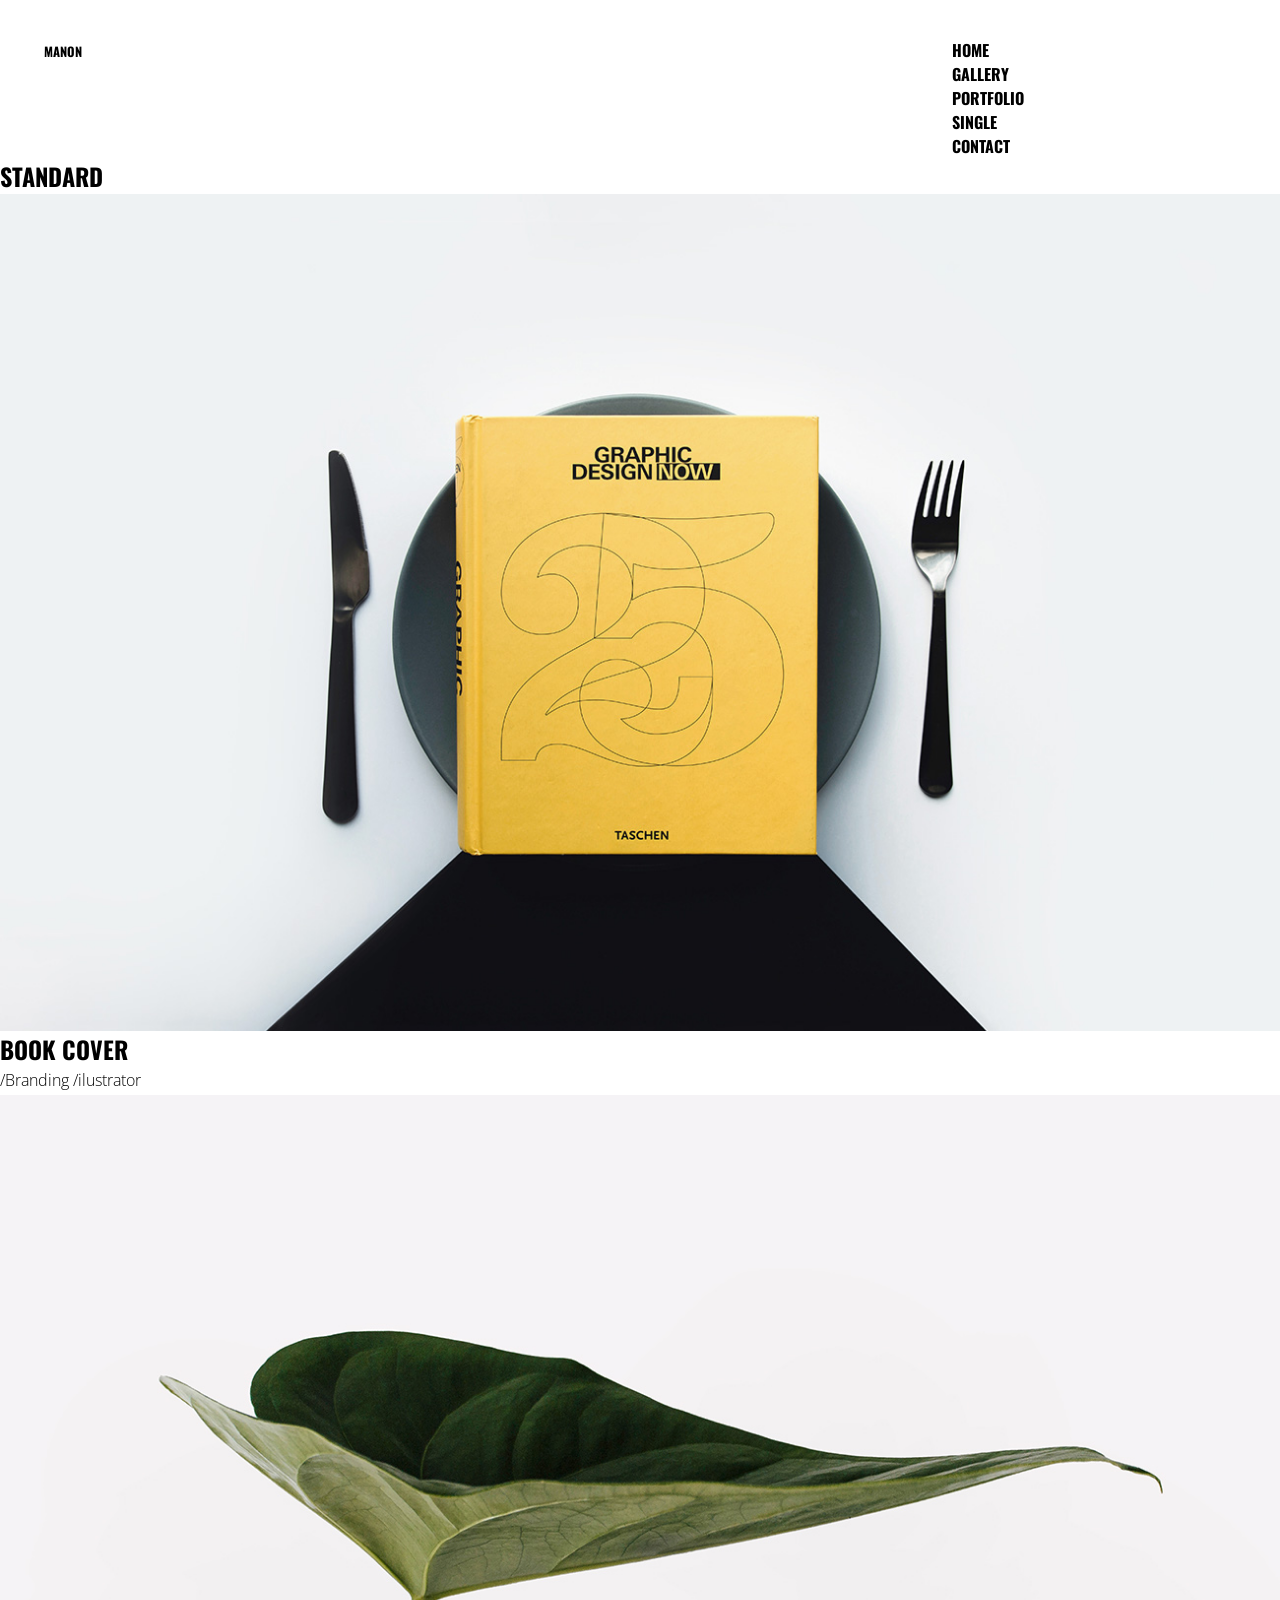
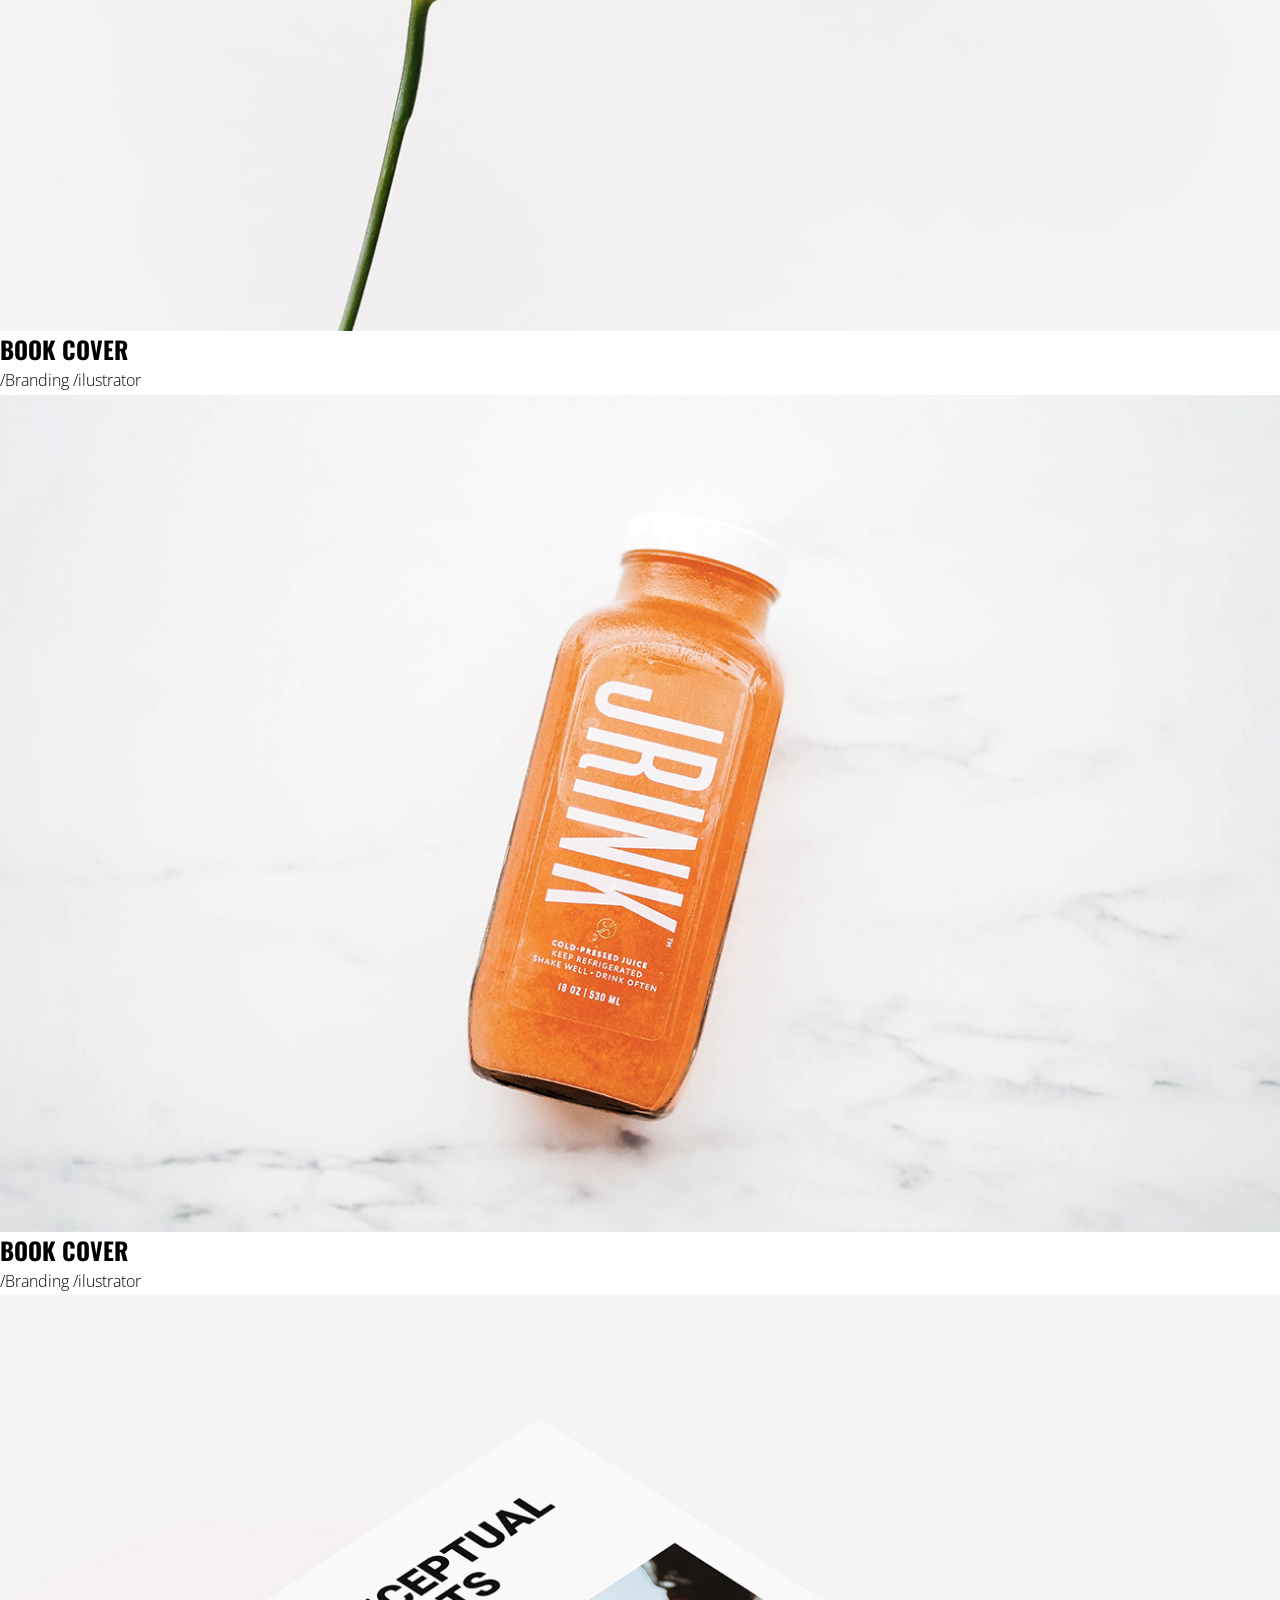
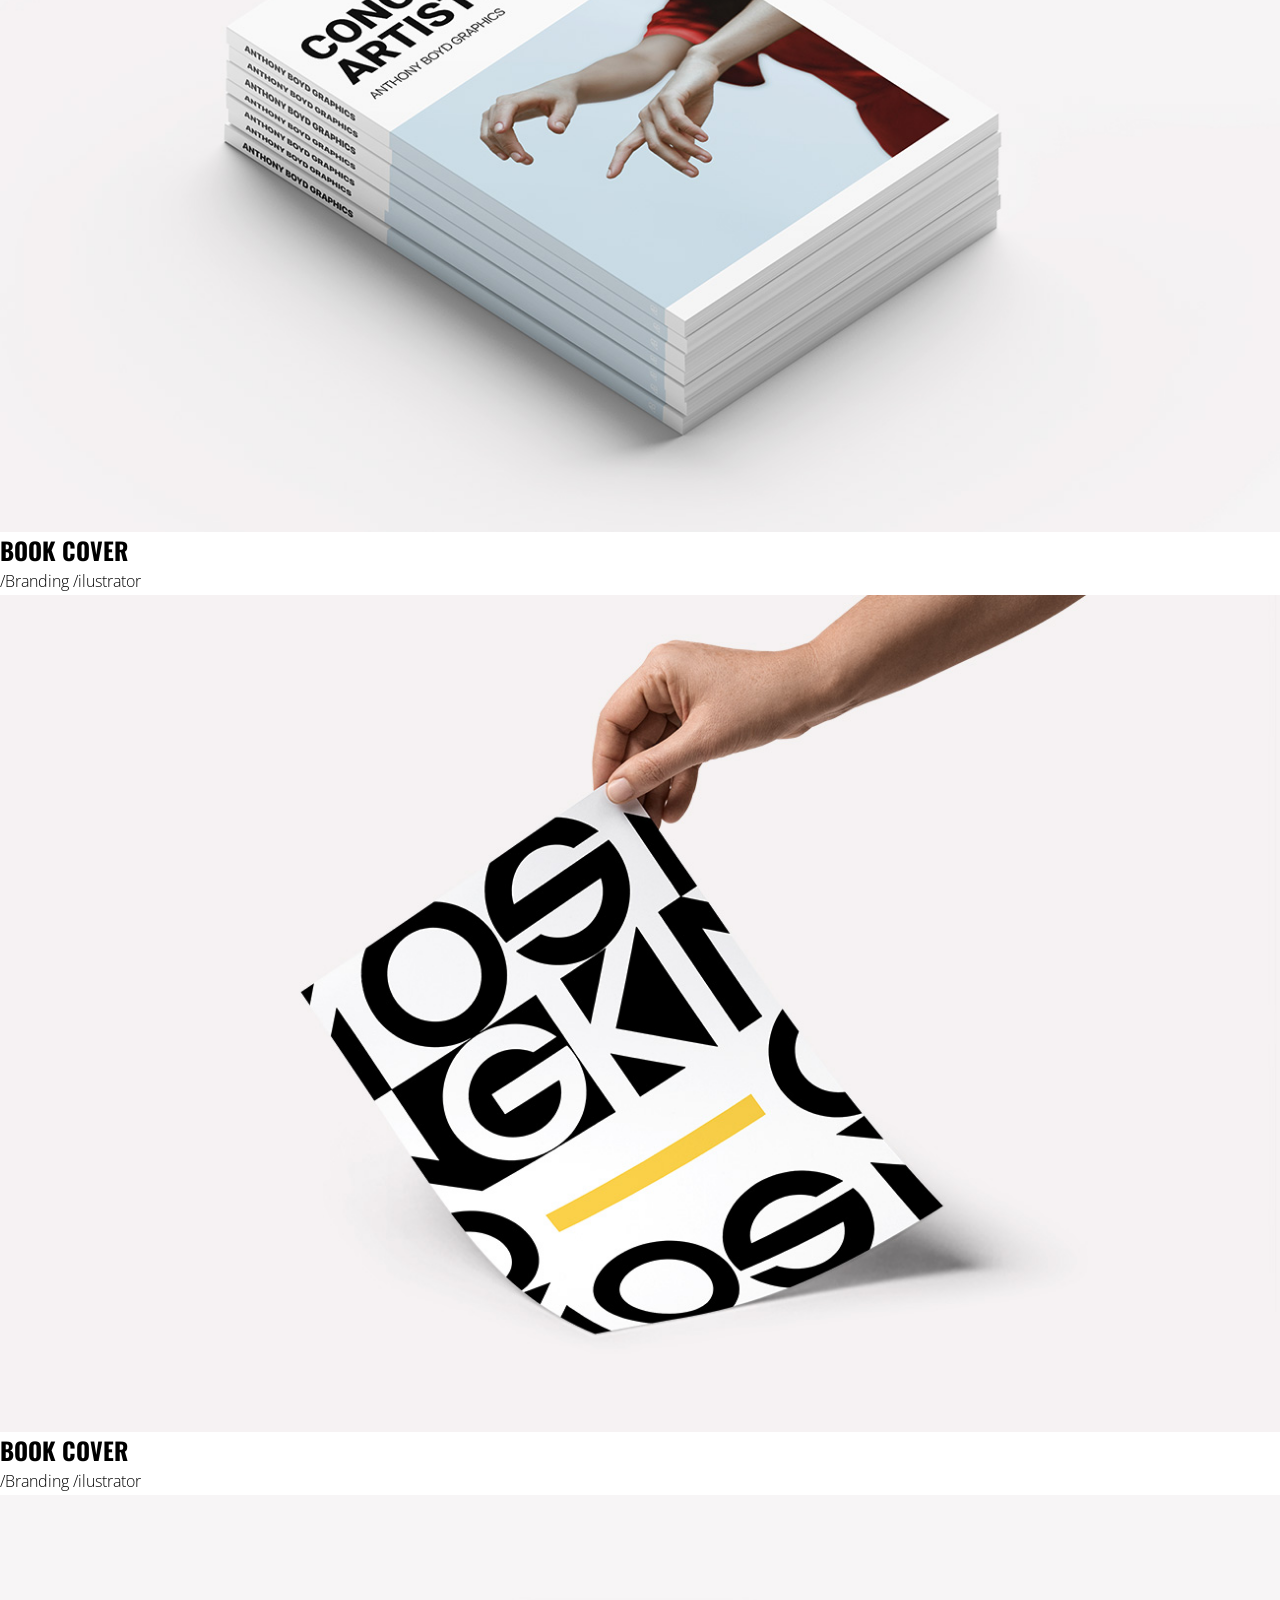
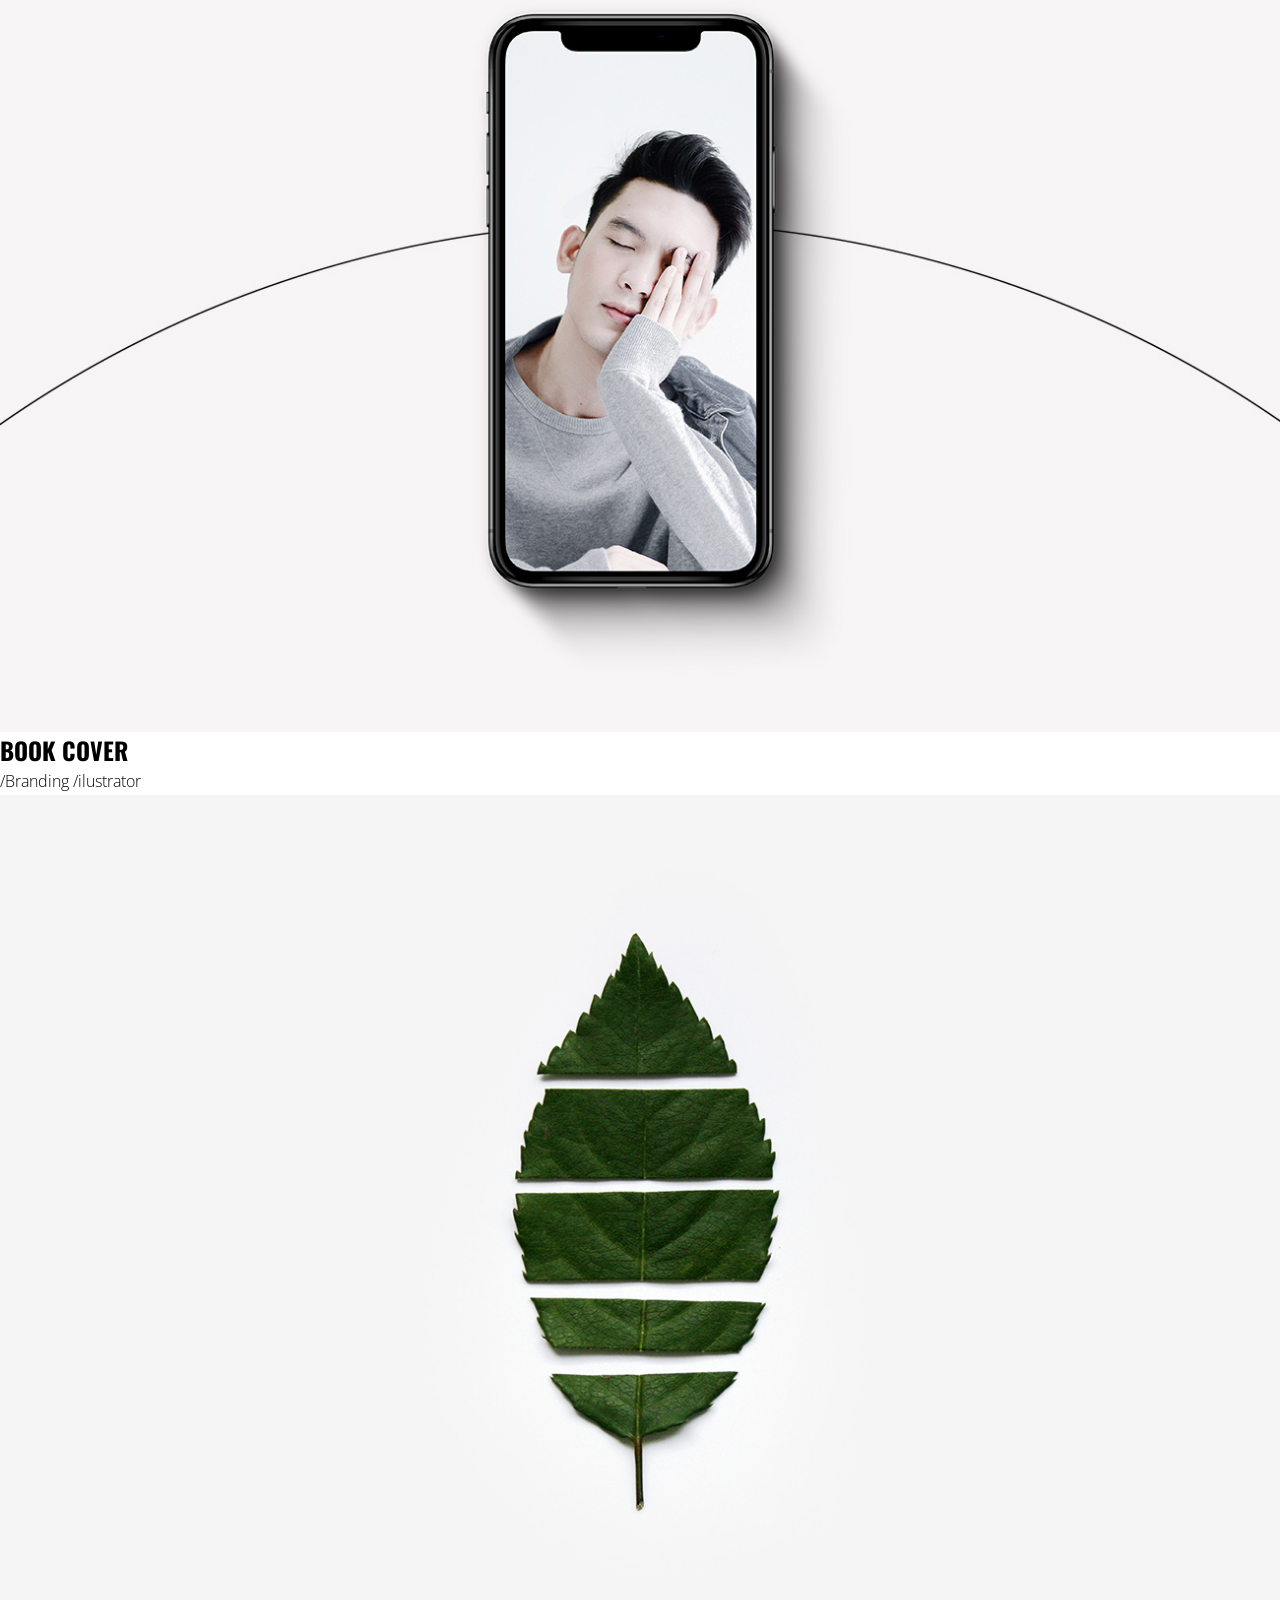
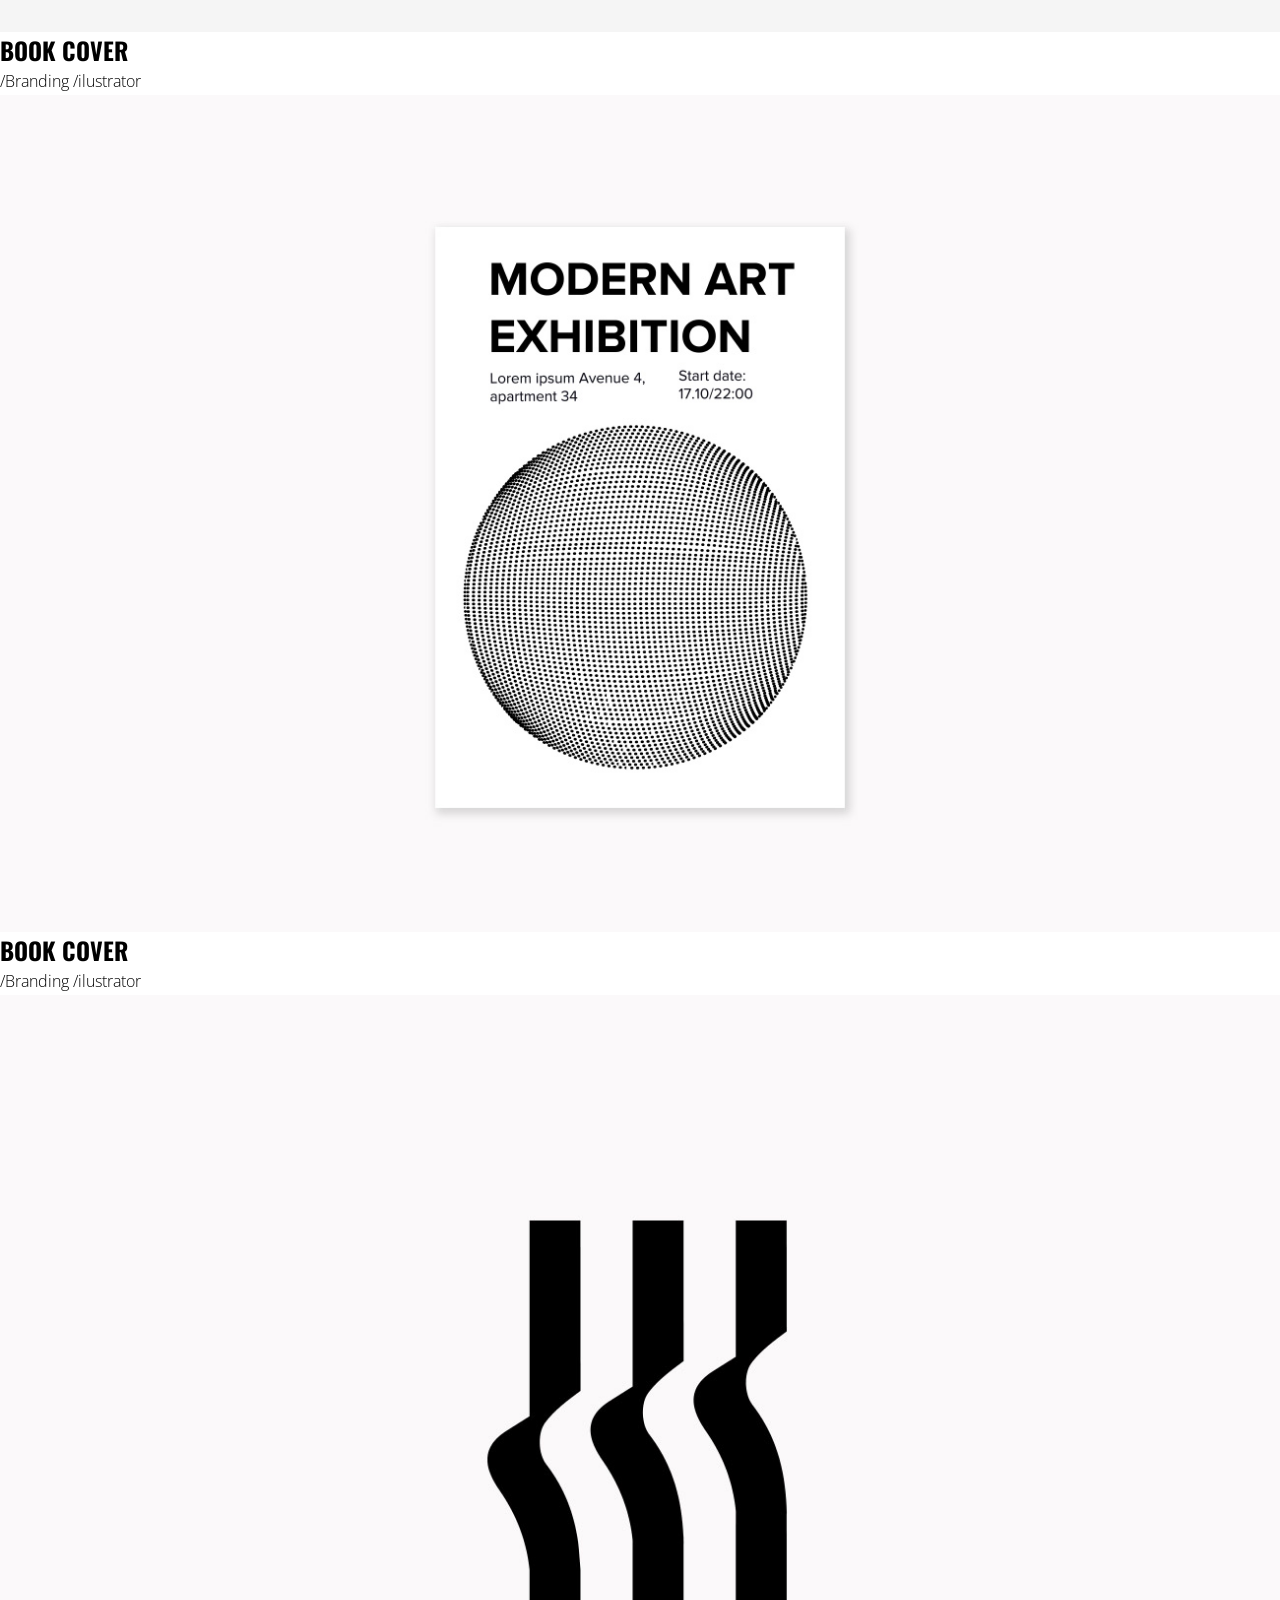
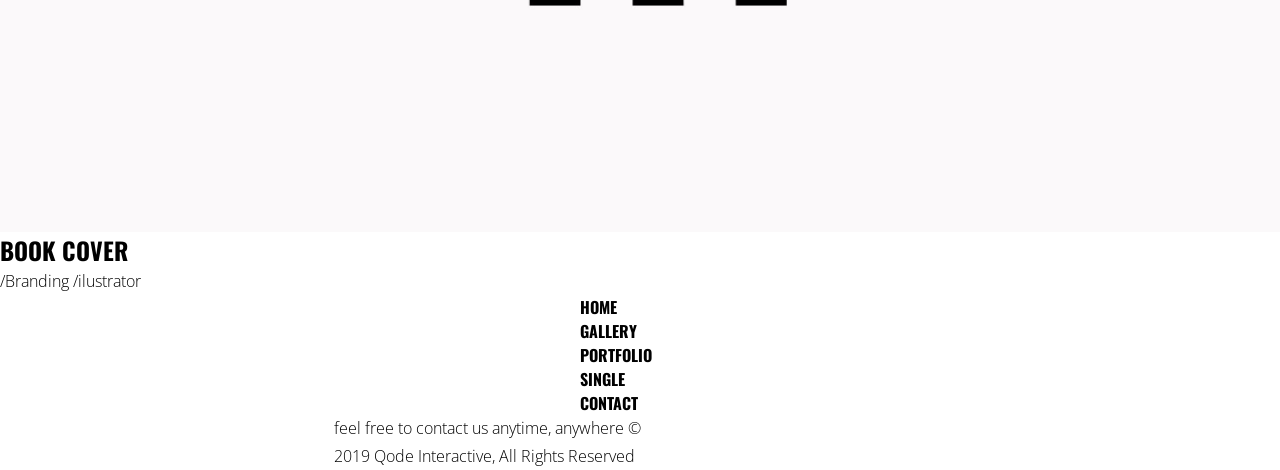
==== gallery.html @ cd4c8863 "first commit" ====
<!DOCTYPE html>
<html lang="en">

<head>
    <meta charset="UTF-8">
    <meta name="viewport" content="width=device-width, initial-scale=1.0">
    <link rel="preconnect" href="https://fonts.googleapis.com">
    <link rel="preconnect" href="https://fonts.gstatic.com" crossorigin>
    <link
        href="https://fonts.googleapis.com/css2?family=Open+Sans:ital,wght@0,300..800;1,300..800&family=Oswald:wght@200..700&display=swap"
        rel="stylesheet">
    <link rel="stylesheet" href="/assets/css/styles.css">
    <title>Document</title>
</head>

<body>
    <header>
        <section id="barra">
            <div>
                <a id="logo" href="#">MANON</a>
            </div>
          <nav id="nav1"></nav>
                    <li>
                        <ul> <a href="/index.html">HOME</a> </ul>
                        <ul> <a href="/gallery.html">GALLERY</a> </ul>
                        <ul> <a href="/portfolio-single.html">PORTFOLIO SINGLE</a> </ul>
                        <ul> <a href="/contact.html">CONTACT</a> </ul>
                    </li>
                </nav>
            </div>
        </section>
    </header>
    <main>
        <h2>STANDARD</h2>
        <section>
            <article>
                <div>
                    <img src="/assets/imgs/galeria2/gal2-1.jpg" alt="">
                </div>
                <div>
                    <h6>BOOK COVER</h6>
                    <p>/Branding /ilustrator</p>
                </div>
            </article>
            <article>
                <div>
                    <img src="/assets/imgs/galeria2/gal2-2.jpg" alt="">
                </div>
                <div>
                    <h6>BOOK COVER</h6>
                    <p>/Branding /ilustrator</p>
                </div>
            </article>
            <article>
                <div>
                    <img src="/assets/imgs/galeria2/gal2-3.jpg" alt="">
                </div>
                <div>
                    <h6>BOOK COVER</h6>
                    <p>/Branding /ilustrator</p>
                </div>
            </article>
            <article>
                <div>
                    <img src="/assets/imgs/galeria2/gal2-4.jpg" alt="">
                </div>
                <div>
                    <h6>BOOK COVER</h6>
                    <p>/Branding /ilustrator</p>
                </div>
            </article>
            <article>
                <div>
                    <img src="/assets/imgs/galeria2/gal2-5.jpg" alt="">
                </div>
                <div>
                    <h6>BOOK COVER</h6>
                    <p>/Branding /ilustrator</p>
                </div>
            </article>
            <article>
                <div>
                    <img src="/assets/imgs/galeria2/gal2-6.jpg" alt="">
                </div>
                <div>
                    <h6>BOOK COVER</h6>
                    <p>/Branding /ilustrator</p>
                </div>
            </article>
            <article>
                <div>
                    <img src="/assets/imgs/galeria2/gal2-7.jpg" alt="">
                </div>
                <div>
                    <h6>BOOK COVER</h6>
                    <p>/Branding /ilustrator</p>
                </div>
            </article>
            <article>
                <div>
                    <img src="/assets/imgs/galeria2/gal2-8.jpg" alt="">
                </div>
                <div>
                    <h6>BOOK COVER</h6>
                    <p>/Branding /ilustrator</p>
                </div>
            </article>
            <article>
                <div>
                    <img src="/assets/imgs/galeria2/gal2-9.jpg" alt="">
                </div>
                <div>
                    <h6>BOOK COVER</h6>
                    <p>/Branding /ilustrator</p>
                </div>
            </article>
        </section>
    </main>

    <footer>
        <div>
            <nav id="nav2">
                <li>
                   <ul> <a href="/index.html">HOME</a> </ul>
                        <ul> <a href="/gallery.html">GALLERY</a> </ul>
                        <ul> <a href="/portfolio-single.html">PORTFOLIO SINGLE</a> </ul>
                        <ul> <a href="/contact.html">CONTACT</a> </ul>
                </li>
            </nav>
        </div>
        <div>
            <p class="osfont">feel free to contact us anytime, anywhere
                © 2019 Qode Interactive, All Rights Reserved
            </p>
        </div>

    </footer>
</body>

</html>
---- assets/css/styles.css ----
*{
    margin: 0;/*saco el margin que viene por default en todos los elementos*/
    padding: 0;/*saco el padding que viene por default en todos los elementos*/
    box-sizing: border-box;/*modifica el box model*/
    text-decoration: none; /*quita el subrayado, usado especialmente en los elementos a*/
    list-style: none;/*quita la viñeta de las listas*/
    line-height: 1.5;/*interlineado. para mejor legibilidad de los textos*/
    color: black;
  
}

img{
 display: block;
 max-width: 100%;
 height: auto;
}

main{
  display: flex;
  justify-content: center;
  flex-direction:column;
}


body {
  font-family: "Oswald", sans-serif;
  font-optical-sizing: auto;
  font-weight: 700;
  font-style: normal;
  text-decoration: none;
  color: black;
}

#logo{
  font-family: "Oswald", sans-serif;
  font-size:0.8em;
  color: black;
  text-decoration: none;
  padding-left: 3.4em;
}

p{
  font-family: "Open Sans", sans-serif;
  font-optical-sizing: auto;
  font-weight:300;
  font-style: normal;
  font-variation-settings:
    "wdth" 100;

  line-height: 1.7;
}

#barra{
  display: flex;
  flex-direction: row;
  justify-content: space-between;
padding-top: 3%;
padding-right: 10%;
  margin-right:10% ;
}

#nav1{
  width: 70%;
  display: flex;
  gap: 27%;
  margin-left: 80%;
  
}

.subrayar{
 text-decoration: underline;
 text-underline-offset: 3px;
}

#slider{
  display: flex;
  justify-content: center;
  align-items: center;
  
}

#prev, #next{
  position: absolute;
  top: 50%;                     
  z-index: 1000;
  background-color: #000;
  color: #fff;
  border: none;
  padding: 0.8em 1.6em;
  cursor: pointer;
}

#prev{
  left: 3em;                
}

#next{
  right: 3em;                
  position: relative;
    z-index: -1;
    right: 4%;
  width: 60%;
  height: auto;
  margin-top: 30px;
  justify-content:flex-start;
  padding-right: 20%;
}

.botonexplore{
  position: relative;
    z-index: 998;
  background-color: #000;
  color: #fff;
  padding: 1.2em 3.5em;  
  justify-content:flex-start;
  
 
}

.fslider{
  position: relative;
    z-index: 999;
  font-size: 5.3em;
  justify-content: center;
  line-height: 1;
  padding-bottom: 0.5em;
 width: min-content;
  
}

.block{
  display: block;
  padding-left: 30%;
  
}

.flex{
  display: flex;
}

.f2{
  font-size: 5.3em;
  width: 45%;
  line-height: 1;
  padding-left:4% ;
}

.w85{
  width: 85%;
  justify-content: right;
}

.articulos{
  display: flex;
  justify-content: space-between;
  width: 85%;
  margin-left:4%;
  margin-top: 45px;
  gap: 5%;
}

.ma20{
  max-width: 28%;
}
.ma15{
  max-width: 11.5%;
}

.p-art{
  font-size: 0.8em;
  font-family: "Open Sans", sans-serif;
  font-optical-sizing: auto;
  font-weight:300;
  font-style: normal;
  font-variation-settings:
    "wdth" 100;

  line-height: 1.7;
}

.h6-art{
  font-size: 1em;
  padding-bottom: 0.7em;
}

#galeria1{
  padding-top: 9em;
  padding: 9em 4em;
  padding-bottom: 9em;
  
}

.gal1{
  display: flex;
  flex-wrap: wrap;
  width: 100%;        
  margin: 0 auto;
}
.gal1 img {
  width: 100%;
  display: block;   
  aspect-ratio: 1 / 1;
  object-fit: cover;
}

.gal1 article{
  width: 33.33%;
  
}

.bordecirculo{
  display: inline-table;
  padding: 3em;
  border:1px solid #000 ;
 border-radius: 50%;
}

.bordecirculo2 {
 display: flex;
  justify-content: center;
  align-items: center;
}


.botonseemore{
  display: flex;
  justify-content: center;
  align-items: center;
  width: 55%;
  aspect-ratio: 1 / 1;
  border: 1px solid #000;
  border-radius: 50%;
  text-align: left;
  padding: 0 30%;
  
}

.lista{
   display: flex;
  justify-content: space-between;
  width: 90%;
  margin-left:4em;
  gap: 4%;
  padding-bottom: 9em;
}

h5{
  font-size: 5.2em;
}

h6{
  font-size: 1.5em;
}

.f1{
  font-size: 5.3em;
  color: transparent;
  -webkit-text-stroke: 0.8px;
  -webkit-text-stroke-color:grey ;
  padding: 25px;
  
}

.menossize{
 font-size: 0.9em;
 margin-top:0.8em ;
 margin-bottom: 2em;
}

.fvideo{
background-image:url(/assets/imgs/video/captura-video.png);
height: 75vh;
display: flex;
align-items: center;
justify-content: center;

}


  .f3{
  font-size: 5.3em;
  line-height: 1;
  /*padding-left: 4%;*/
  margin-left: 0;
  padding-bottom: 0.4em;
}



#team{
  display: flex;
  flex-wrap: wrap;
  width: 100%;
  padding: 0 4em;        
  padding-bottom: 9em;
}
#team .f-team{
  display: flex;
  flex-direction: column;
  width: 66.66%;          
  align-items: flex-start;
  justify-content: center;
  
}

#team article{
  width: 33.33%;         
}

.f-team p{
 /*padding-left: 4%;*/
 max-width: 90%;
 font-size: 0.9em;
}

.interlineado{
   line-height: 1.1;
}

#premios{
  display: flex;
  justify-content: space-between;
align-items: center;
padding-left:4em;
padding-right: 4em;
padding-bottom: 9em;
  
}



.años{
  display: flex;
  flex-wrap: wrap;
  width: 50%;

}

.awardstitulo{
  width: 50%;
  justify-content: left;
  align-items: flex-start;
 
}

.f4{
 font-size: 5.3em;
  line-height: 1;
}

.años article{
width: 50%;
}
.años h6{
  font-size: 1.2em;
}

.años p{
  font-size: 0.9em;
  margin-bottom: 3em;

}

footer{
  display: flex;
  flex-direction: column;
  align-items: center;
  justify-content: center;
  
}

#nav2{
  display: flex;
  justify-content: space-between;
  gap: 27%;
  width: 30%;
  
  
}

.overlayconteiner{
	position: relative;
}


.overlay{
	position: absolute;
    top: 0;
    left: 0;
    width: 100%;
    height: 100%;
    background-color: rgba(0,0,0,0.5);
    transition: .8s ease;
	opacity:0;
	display: flex;
	justify-content: center;
	align-items: center;
}

.overlayconteiner:hover .overlay{
	opacity:1;
}

.overlay a {
  color:white;
  font-size: 2em;
}

#galeria1 h6 {
  color: white;
  font-size: 0.6em;
}

#galeria1 p {
  color: white;
  font-size: 0.5em;
}
/*.textohover{
  position: absolute;
  z-index: 1000;
  color: white;
}*/
footer p{
  max-width: 52%;
  
}
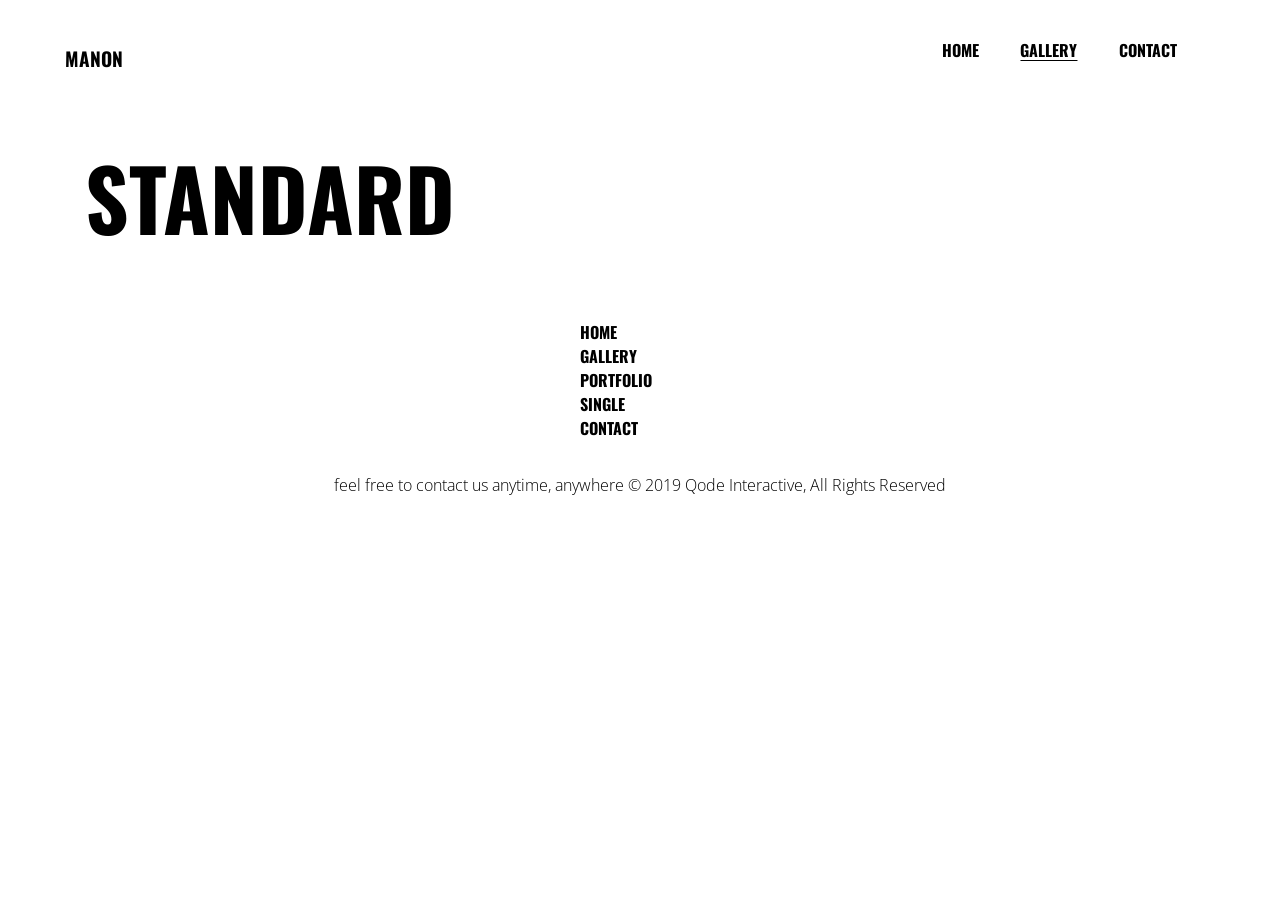
==== commit 40fdb938: "Descripción de los cambios" ====
--- a/gallery.html
+++ b/gallery.html
@@ -14,107 +14,74 @@
 </head>
 
 <body>
-    <header>
+     <header>
         <section id="barra">
             <div>
+                <h1>
                 <a id="logo" href="#">MANON</a>
+                </h1>
             </div>
-          <nav id="nav1"></nav>
-                    <li>
-                        <ul> <a href="/index.html">HOME</a> </ul>
-                        <ul> <a href="/gallery.html">GALLERY</a> </ul>
-                        <ul> <a href="/portfolio-single.html">PORTFOLIO SINGLE</a> </ul>
-                        <ul> <a href="/contact.html">CONTACT</a> </ul>
-                    </li>
+                <nav id="nav1">
+                    <ul>
+                        <li> <a href="/index.html">HOME</a> </ul>
+                        <li> <a class="subrayar" href="/gallery.html">GALLERY</a> </ul>
+                        <li> <a href="/contact.html">CONTACT</a> </ul>
+                    </ul>
                 </nav>
             </div>
         </section>
     </header>
     <main>
-        <h2>STANDARD</h2>
-        <section>
+        <h2 class="titulo-port" >STANDARD</h2>
+       <section id="galeria3">
+            <div class="gal3">
             <article>
                 <div>
-                    <img src="/assets/imgs/galeria2/gal2-1.jpg" alt="">
-                </div>
+               <img class="imagengaleria3" src="" alt="">
+                  </div> 
+            </article>
+              <article>
                 <div>
-                    <h6>BOOK COVER</h6>
-                    <p>/Branding /ilustrator</p>
-                </div>
+               <img class="imagengaleria3" src="" alt="">
+                  </div> 
             </article>
-            <article>
+              <article>
                 <div>
-                    <img src="/assets/imgs/galeria2/gal2-2.jpg" alt="">
-                </div>
+               <img class="imagengaleria3" src="" alt="">
+                  </div> 
+            </article>
+              <article>
                 <div>
-                    <h6>BOOK COVER</h6>
-                    <p>/Branding /ilustrator</p>
-                </div>
+               <img class="imagengaleria3" src="" alt="">
+                  </div> 
             </article>
-            <article>
+              <article>
                 <div>
-                    <img src="/assets/imgs/galeria2/gal2-3.jpg" alt="">
-                </div>
+               <img class="imagengaleria3" src="" alt="">
+                  </div> 
+            </article>
+              <article>
                 <div>
-                    <h6>BOOK COVER</h6>
-                    <p>/Branding /ilustrator</p>
-                </div>
+               <img class="imagengaleria3" src="" alt="">
+                  </div> 
             </article>
-            <article>
+              <article>
                 <div>
-                    <img src="/assets/imgs/galeria2/gal2-4.jpg" alt="">
-                </div>
+               <img class="imagengaleria3" src="" alt="">
+                  </div> 
+            </article>
+              <article>
                 <div>
-                    <h6>BOOK COVER</h6>
-                    <p>/Branding /ilustrator</p>
-                </div>
+               <img class="imagengaleria3" src="" alt="">
+                  </div> 
             </article>
-            <article>
+              <article>
                 <div>
-                    <img src="/assets/imgs/galeria2/gal2-5.jpg" alt="">
-                </div>
-                <div>
-                    <h6>BOOK COVER</h6>
-                    <p>/Branding /ilustrator</p>
-                </div>
+               <img class="imagengaleria3" src="" alt="">
+                  </div> 
             </article>
-            <article>
-                <div>
-                    <img src="/assets/imgs/galeria2/gal2-6.jpg" alt="">
-                </div>
-                <div>
-                    <h6>BOOK COVER</h6>
-                    <p>/Branding /ilustrator</p>
-                </div>
-            </article>
-            <article>
-                <div>
-                    <img src="/assets/imgs/galeria2/gal2-7.jpg" alt="">
-                </div>
-                <div>
-                    <h6>BOOK COVER</h6>
-                    <p>/Branding /ilustrator</p>
-                </div>
-            </article>
-            <article>
-                <div>
-                    <img src="/assets/imgs/galeria2/gal2-8.jpg" alt="">
-                </div>
-                <div>
-                    <h6>BOOK COVER</h6>
-                    <p>/Branding /ilustrator</p>
-                </div>
-            </article>
-            <article>
-                <div>
-                    <img src="/assets/imgs/galeria2/gal2-9.jpg" alt="">
-                </div>
-                <div>
-                    <h6>BOOK COVER</h6>
-                    <p>/Branding /ilustrator</p>
-                </div>
-            </article>
-        </section>
+            
+           </section>
     </main>
 
     <footer>
--- a/assets/css/styles.css
+++ b/assets/css/styles.css
@@ -47,7 +47,6 @@
   font-style: normal;
   font-variation-settings:
     "wdth" 100;
-
   line-height: 1.7;
 }
 
@@ -75,69 +74,70 @@
 
 #slider{
   display: flex;
-  justify-content: center;
+  justify-content: space-between;
   align-items: center;
-  
-}
+  width: 100%;
+  padding: 0 3em;
+  margin-top: 3em;
+}
+
+
 
 #prev, #next{
-  position: absolute;
-  top: 50%;                     
-  z-index: 1000;
   background-color: #000;
   color: #fff;
   border: none;
   padding: 0.8em 1.6em;
-  cursor: pointer;
-}
-
-#prev{
-  left: 3em;                
-}
-
-#next{
-  right: 3em;                
+
+}
+ 
+#slider-centro{
   position: relative;
-    z-index: -1;
-    right: 4%;
-  width: 60%;
-  height: auto;
-  margin-top: 30px;
-  justify-content:flex-start;
-  padding-right: 20%;
-}
-
-.botonexplore{
+  display: flex;
+  justify-content: flex-end;
+  align-items: center;
+  width: 80%;
+  max-width: 900px; 
+  margin: 0 auto;
+}
+
+#slider-imagen{
   position: relative;
-    z-index: 998;
+  z-index: 0;
+  width: 70%;        
+  margin: 0;
+}
+
+
+#contenedorSlider{
+  position: absolute;
+  top: 0;
+  left: 0;
+  width: 50%;
+  height: 100%;  
+  display: flex;
+  flex-direction: column;
+  justify-content: center;
+  align-items: flex-start;   
+  z-index: 2;
+}
+
+#slider-titulo{
+  position: static;
+  margin: 0;
+  padding: 0;
+  font-size: 5.3em;
+  line-height: 1;
+  min-width: 0;
+}
+
+#botonexplore{
+  margin-top:1.5em;      
+  padding: 1.2em 3.5em;
   background-color: #000;
-  color: #fff;
-  padding: 1.2em 3.5em;  
-  justify-content:flex-start;
-  
- 
-}
-
-.fslider{
-  position: relative;
-    z-index: 999;
-  font-size: 5.3em;
-  justify-content: center;
-  line-height: 1;
-  padding-bottom: 0.5em;
- width: min-content;
-  
-}
-
-.block{
-  display: block;
-  padding-left: 30%;
-  
-}
-
-.flex{
-  display: flex;
-}
+  color: white;
+}
+
 
 .f2{
   font-size: 5.3em;
@@ -146,11 +146,6 @@
   padding-left:4% ;
 }
 
-.w85{
-  width: 85%;
-  justify-content: right;
-}
-
 .articulos{
   display: flex;
   justify-content: space-between;
@@ -167,15 +162,15 @@
   max-width: 11.5%;
 }
 
+
 .p-art{
+  font-family: "Open Sans", sans-serif;
   font-size: 0.8em;
-  font-family: "Open Sans", sans-serif;
-  font-optical-sizing: auto;
-  font-weight:300;
-  font-style: normal;
-  font-variation-settings:
-    "wdth" 100;
-
+  font-weight: 300;
+  line-height: 1.7;
+}
+
+.p-art li{
   line-height: 1.7;
 }
 
@@ -185,10 +180,7 @@
 }
 
 #galeria1{
-  padding-top: 9em;
   padding: 9em 4em;
-  padding-bottom: 9em;
-  
 }
 
 .gal1{
@@ -199,7 +191,6 @@
 }
 .gal1 img {
   width: 100%;
-  display: block;   
   aspect-ratio: 1 / 1;
   object-fit: cover;
 }
@@ -231,9 +222,7 @@
   aspect-ratio: 1 / 1;
   border: 1px solid #000;
   border-radius: 50%;
-  text-align: left;
   padding: 0 30%;
-  
 }
 
 .lista{
@@ -255,11 +244,10 @@
 
 .f1{
   font-size: 5.3em;
-  color: transparent;
+  color: white;
   -webkit-text-stroke: 0.8px;
   -webkit-text-stroke-color:grey ;
   padding: 25px;
-  
 }
 
 .menossize{
@@ -281,12 +269,62 @@
   .f3{
   font-size: 5.3em;
   line-height: 1;
-  /*padding-left: 4%;*/
   margin-left: 0;
   padding-bottom: 0.4em;
 }
 
-
+#icono-frase{
+  width: 25em;
+  aspect-ratio: 1 / 1;        
+  border: 1px solid #000;
+  border-radius: 50%;        
+  display: flex;
+  justify-content: center;    
+  align-items: center;       
+}
+
+#icono-frase::before{
+  content: "''";            
+  font-family: "Open Sans", sans-serif;
+  font-size: 4em;
+  font-weight: 800;
+  line-height: 1;
+  padding-top: 0.3em;
+}
+
+.autor{
+  display: flex;
+  align-items: center;  
+  gap: 1.5em;          
+}
+
+.autor::after{
+  content: "";         
+  width: 7em;         
+  height: 1px;         
+  background-color:black;
+}
+
+#frase{
+  display: flex;
+  justify-content: space-between;
+  align-items: flex-start;
+  gap: 5em;                  
+  padding: 6em 4em;   
+  margin-left: 3em;
+}
+
+#frase h4{
+  font-size: 2em;
+  line-height: 1.2;
+  text-transform: uppercase; 
+}
+
+#frase p{
+  font-size: 0.9em;
+  margin-top: 1em;
+  width: 65%;
+}
 
 #team{
   display: flex;
@@ -309,7 +347,6 @@
 }
 
 .f-team p{
- /*padding-left: 4%;*/
  max-width: 90%;
  font-size: 0.9em;
 }
@@ -324,7 +361,7 @@
 align-items: center;
 padding-left:4em;
 padding-right: 4em;
-padding-bottom: 9em;
+padding-bottom: 14em;
   
 }
 
@@ -375,7 +412,7 @@
   justify-content: space-between;
   gap: 27%;
   width: 30%;
-  
+  padding-bottom: 2em;
   
 }
 
@@ -416,12 +453,91 @@
   color: white;
   font-size: 0.5em;
 }
-/*.textohover{
-  position: absolute;
-  z-index: 1000;
-  color: white;
-}*/
-footer p{
-  max-width: 52%;
+
+
+#linea{
+  width: 20%;
+  height: 1px;
+  background-color: black;
+}
+
+#textoFooter{
+  max-width: 21%;
+  padding-top: 1.5em;
+  padding-bottom: 3em;
+  text-align: center;
+}
+
+
+
+
+
+.titulo-port{
+font-size: 5.3em;
+margin-left: 1em;
+margin-top: 0.7em;
+margin-bottom: 0.7em;
+}
+
+#contenido{
+  display: flex;
+  flex-direction: row;
+  justify-content: space-between; 
+  align-items: flex-start;
+  padding: 0 5.3em;               
+}
+
+#fotosPort{
+  width: 65%;                   
+ 
+}
+
+#textoPort{
+  width: 30%;
+  
+}
+
+#textoPort h4{
+  font-size: 2.5em;
+  padding-bottom: 0.6em;
+}
+
+#textoPort .descripcion{
+ font-size: 0.9em;
+ padding-bottom: 3em;
+}
+
+#textoPort h6{
+ font-size: 1.2em;
+ padding-bottom: 0.2em;
+}
+
+.fotosPort{
+padding-bottom: 2em;
+}
+
+#textoPort .mini{
+ font-size: 0.9em;
+padding-bottom: 1.5em;
+}
+
+#iconoGaleria{
+  display: flex;
+  align-items: center;    
+  padding-top: 3em;     
+   padding-bottom: 6em;  
+}
+
+#iconoGal{
+  width: 33.33%;
+  margin-left: 33.33%;        
+  display: flex;
+  justify-content: center;  
+}
+
+#linkProyecto{
+  width: 33.33%;
+  text-align: right; 
+  padding-right: 4em;     
   
 }
